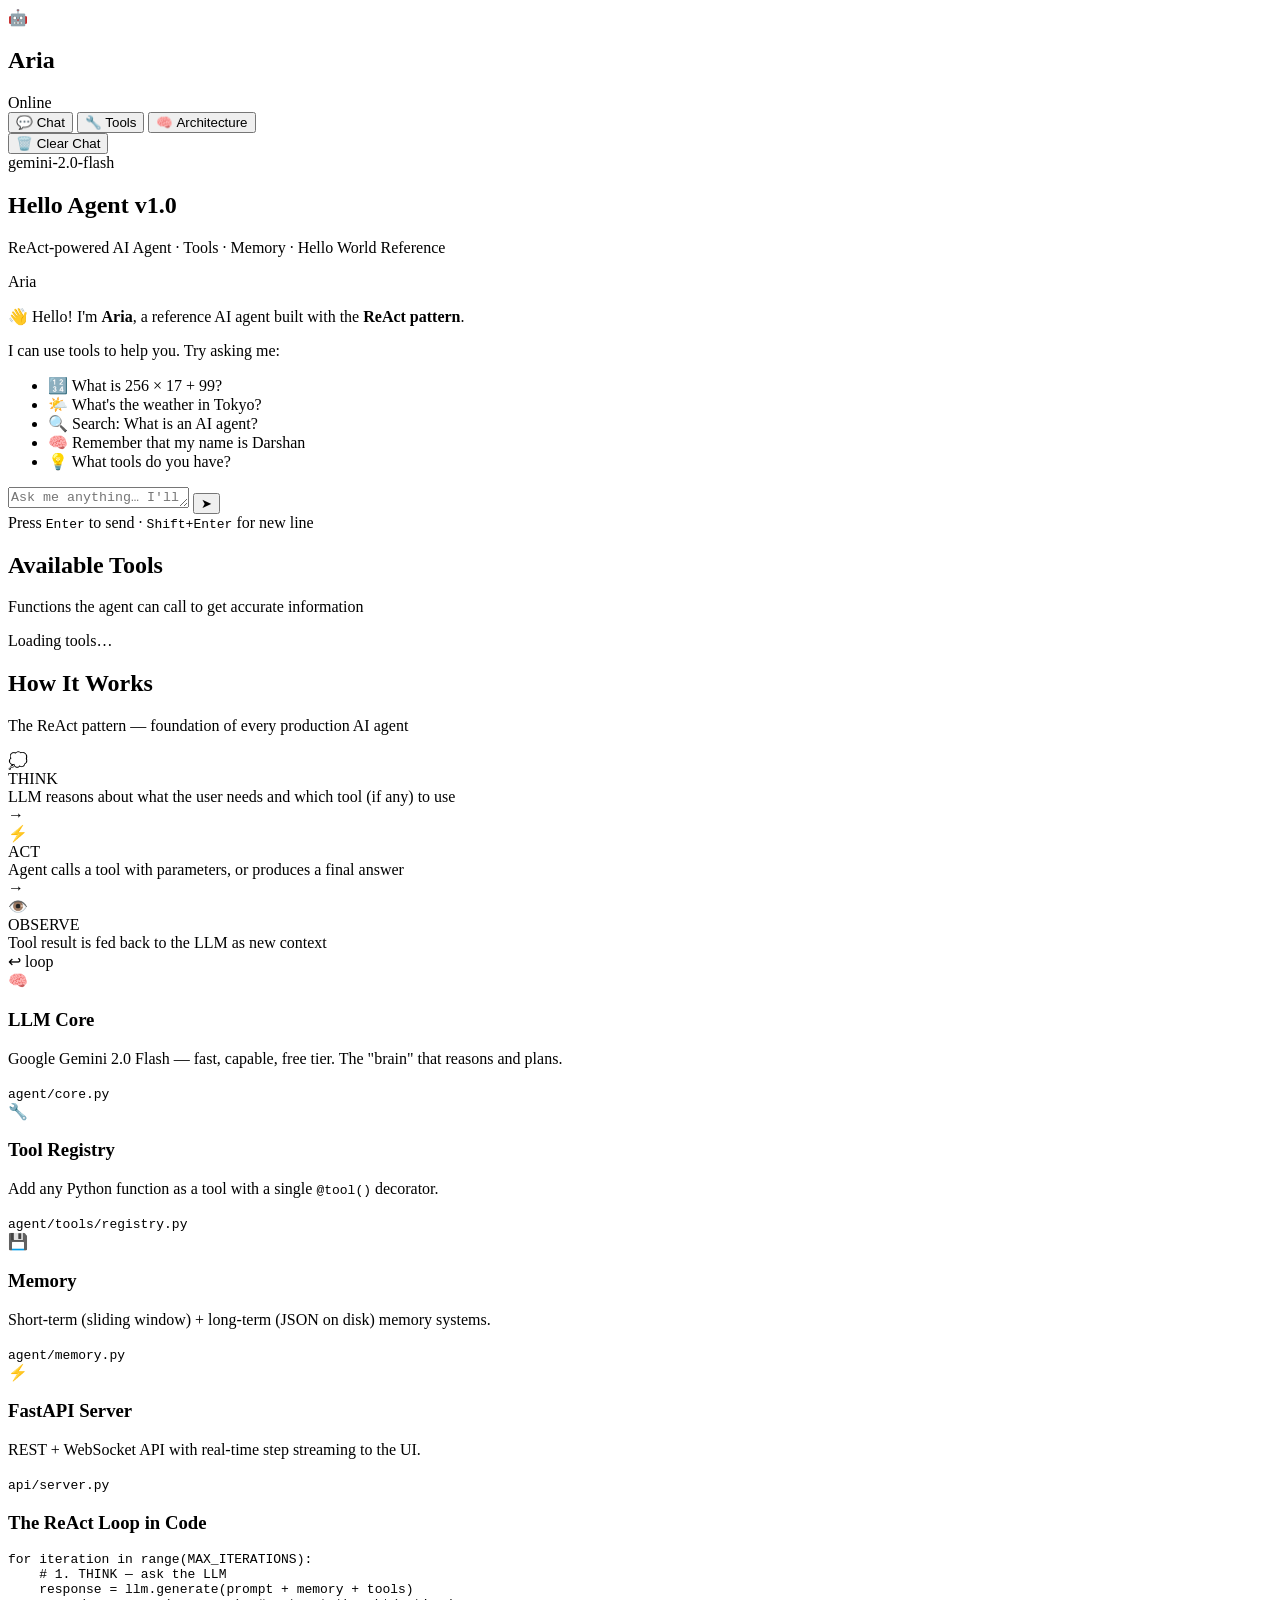
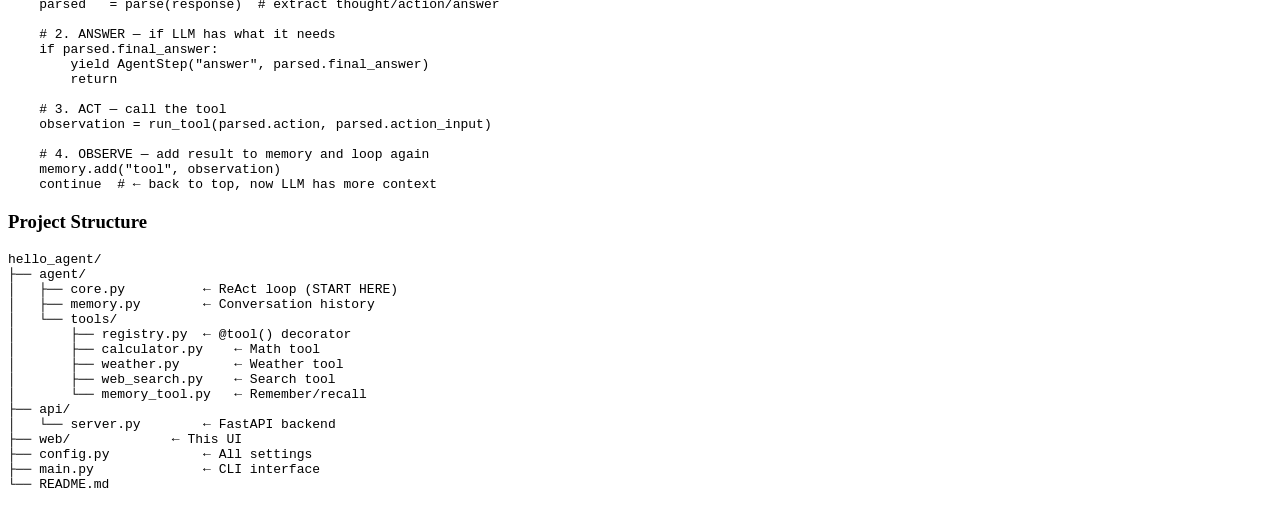
==== web/index.html @ 99c4145e "AI agent initial files" ====
<!DOCTYPE html>
<html lang="en">
<head>
  <meta charset="UTF-8" />
  <meta name="viewport" content="width=device-width, initial-scale=1.0" />
  <title>Hello Agent — AI Agent Reference Project</title>
  <meta name="description" content="A reference AI agent built with the ReAct pattern. Includes tools, memory, and a beautiful chat interface." />
  <link rel="preconnect" href="https://fonts.googleapis.com" />
  <link rel="preconnect" href="https://fonts.gstatic.com" crossorigin />
  <link href="https://fonts.googleapis.com/css2?family=Inter:wght@300;400;500;600;700&family=JetBrains+Mono:wght@400;500&display=swap" rel="stylesheet" />
  <link rel="stylesheet" href="/static/style.css" />
</head>
<body>

<!-- ── Sidebar ──────────────────────────────────────── -->
<aside class="sidebar" id="sidebar">
  <div class="sidebar-header">
    <div class="agent-avatar" id="agent-avatar">
      <div class="avatar-pulse"></div>
      <span class="avatar-icon">🤖</span>
    </div>
    <div class="agent-info">
      <h2 class="agent-name" id="agent-name">Aria</h2>
      <span class="agent-status" id="agent-status">
        <span class="status-dot online"></span>
        Online
      </span>
    </div>
  </div>

  <nav class="sidebar-nav">
    <button class="nav-btn active" id="btn-chat" onclick="showPanel('chat')">
      <span class="nav-icon">💬</span> Chat
    </button>
    <button class="nav-btn" id="btn-tools" onclick="showPanel('tools')">
      <span class="nav-icon">🔧</span> Tools
    </button>
    <button class="nav-btn" id="btn-arch" onclick="showPanel('arch')">
      <span class="nav-icon">🧠</span> Architecture
    </button>
  </nav>

  <div class="sidebar-footer">
    <button class="reset-btn" id="btn-reset" onclick="resetConversation()">
      🗑️ Clear Chat
    </button>
    <div class="model-badge" id="model-badge">
      <span class="model-dot"></span>
      <span id="model-name">gemini-2.0-flash</span>
    </div>
  </div>
</aside>

<!-- ── Main Content ─────────────────────────────────── -->
<main class="main">

  <!-- Chat Panel -->
  <section class="panel active" id="panel-chat">
    <div class="panel-header">
      <h1 class="panel-title">Hello Agent <span class="version-badge">v1.0</span></h1>
      <p class="panel-subtitle">ReAct-powered AI Agent · Tools · Memory · Hello World Reference</p>
    </div>

    <div class="chat-container" id="chat-container">
      <!-- Welcome message -->
      <div class="message-group agent-group" id="welcome-msg">
        <div class="message-bubble agent-bubble">
          <div class="bubble-header">
            <span class="bubble-role">Aria</span>
            <span class="bubble-time" id="welcome-time"></span>
          </div>
          <div class="bubble-content">
            <p>👋 Hello! I'm <strong>Aria</strong>, a reference AI agent built with the <strong>ReAct pattern</strong>.</p>
            <p>I can use tools to help you. Try asking me:</p>
            <ul class="suggestions">
              <li onclick="sendSuggestion(this)">🔢 What is 256 × 17 + 99?</li>
              <li onclick="sendSuggestion(this)">🌤️ What's the weather in Tokyo?</li>
              <li onclick="sendSuggestion(this)">🔍 Search: What is an AI agent?</li>
              <li onclick="sendSuggestion(this)">🧠 Remember that my name is Darshan</li>
              <li onclick="sendSuggestion(this)">💡 What tools do you have?</li>
            </ul>
          </div>
        </div>
      </div>
    </div>

    <div class="input-area">
      <div class="input-wrapper">
        <textarea
          id="user-input"
          class="user-input"
          placeholder="Ask me anything… I'll think, use tools, and answer."
          rows="1"
          onkeydown="handleKeydown(event)"
          oninput="autoResize(this)"
        ></textarea>
        <button class="send-btn" id="send-btn" onclick="sendMessage()">
          <span class="send-icon">➤</span>
        </button>
      </div>
      <div class="input-hint">Press <kbd>Enter</kbd> to send · <kbd>Shift+Enter</kbd> for new line</div>
    </div>
  </section>

  <!-- Tools Panel -->
  <section class="panel" id="panel-tools">
    <div class="panel-header">
      <h1 class="panel-title">Available Tools</h1>
      <p class="panel-subtitle">Functions the agent can call to get accurate information</p>
    </div>
    <div class="tools-grid" id="tools-grid">
      <div class="loading-tools">Loading tools…</div>
    </div>
  </section>

  <!-- Architecture Panel -->
  <section class="panel" id="panel-arch">
    <div class="panel-header">
      <h1 class="panel-title">How It Works</h1>
      <p class="panel-subtitle">The ReAct pattern — foundation of every production AI agent</p>
    </div>

    <div class="arch-content">
      <div class="react-diagram">
        <div class="react-step" id="step-think">
          <div class="step-icon">💭</div>
          <div class="step-label">THINK</div>
          <div class="step-desc">LLM reasons about what the user needs and which tool (if any) to use</div>
        </div>
        <div class="react-arrow">→</div>
        <div class="react-step" id="step-act">
          <div class="step-icon">⚡</div>
          <div class="step-label">ACT</div>
          <div class="step-desc">Agent calls a tool with parameters, or produces a final answer</div>
        </div>
        <div class="react-arrow">→</div>
        <div class="react-step" id="step-observe">
          <div class="step-icon">👁️</div>
          <div class="step-label">OBSERVE</div>
          <div class="step-desc">Tool result is fed back to the LLM as new context</div>
        </div>
        <div class="react-arrow loop-arrow">↩ loop</div>
      </div>

      <div class="arch-cards">
        <div class="arch-card">
          <div class="arch-card-icon">🧠</div>
          <h3>LLM Core</h3>
          <p>Google Gemini 2.0 Flash — fast, capable, free tier. The "brain" that reasons and plans.</p>
          <code>agent/core.py</code>
        </div>
        <div class="arch-card">
          <div class="arch-card-icon">🔧</div>
          <h3>Tool Registry</h3>
          <p>Add any Python function as a tool with a single <code>@tool()</code> decorator.</p>
          <code>agent/tools/registry.py</code>
        </div>
        <div class="arch-card">
          <div class="arch-card-icon">💾</div>
          <h3>Memory</h3>
          <p>Short-term (sliding window) + long-term (JSON on disk) memory systems.</p>
          <code>agent/memory.py</code>
        </div>
        <div class="arch-card">
          <div class="arch-card-icon">⚡</div>
          <h3>FastAPI Server</h3>
          <p>REST + WebSocket API with real-time step streaming to the UI.</p>
          <code>api/server.py</code>
        </div>
      </div>

      <div class="code-flow">
        <h3 class="code-flow-title">The ReAct Loop in Code</h3>
        <pre class="code-block"><span class="kw">for</span> iteration <span class="kw">in</span> range(MAX_ITERATIONS):
    <span class="cm"># 1. THINK — ask the LLM</span>
    response = llm.generate(prompt + memory + tools)
    parsed   = parse(response)  <span class="cm"># extract thought/action/answer</span>

    <span class="cm"># 2. ANSWER — if LLM has what it needs</span>
    <span class="kw">if</span> parsed.final_answer:
        <span class="kw">yield</span> AgentStep(<span class="str">"answer"</span>, parsed.final_answer)
        <span class="kw">return</span>

    <span class="cm"># 3. ACT — call the tool</span>
    observation = run_tool(parsed.action, parsed.action_input)

    <span class="cm"># 4. OBSERVE — add result to memory and loop again</span>
    memory.add(<span class="str">"tool"</span>, observation)
    <span class="kw">continue</span>  <span class="cm"># ← back to top, now LLM has more context</span></pre>
      </div>

      <div class="file-tree">
        <h3>Project Structure</h3>
        <pre class="tree-block">hello_agent/
├── <span class="f-dir">agent/</span>
│   ├── <span class="f-key">core.py</span>          <span class="f-cm">← ReAct loop (START HERE)</span>
│   ├── <span class="f-key">memory.py</span>        <span class="f-cm">← Conversation history</span>
│   └── <span class="f-dir">tools/</span>
│       ├── <span class="f-key">registry.py</span>  <span class="f-cm">← @tool() decorator</span>
│       ├── calculator.py    <span class="f-cm">← Math tool</span>
│       ├── weather.py       <span class="f-cm">← Weather tool</span>
│       ├── web_search.py    <span class="f-cm">← Search tool</span>
│       └── memory_tool.py   <span class="f-cm">← Remember/recall</span>
├── <span class="f-dir">api/</span>
│   └── <span class="f-key">server.py</span>        <span class="f-cm">← FastAPI backend</span>
├── <span class="f-dir">web/</span>             <span class="f-cm">← This UI</span>
├── <span class="f-key">config.py</span>            <span class="f-cm">← All settings</span>
├── <span class="f-key">main.py</span>              <span class="f-cm">← CLI interface</span>
└── README.md</pre>
      </div>
    </div>
  </section>

</main>

<script src="/static/app.js"></script>
</body>
</html>
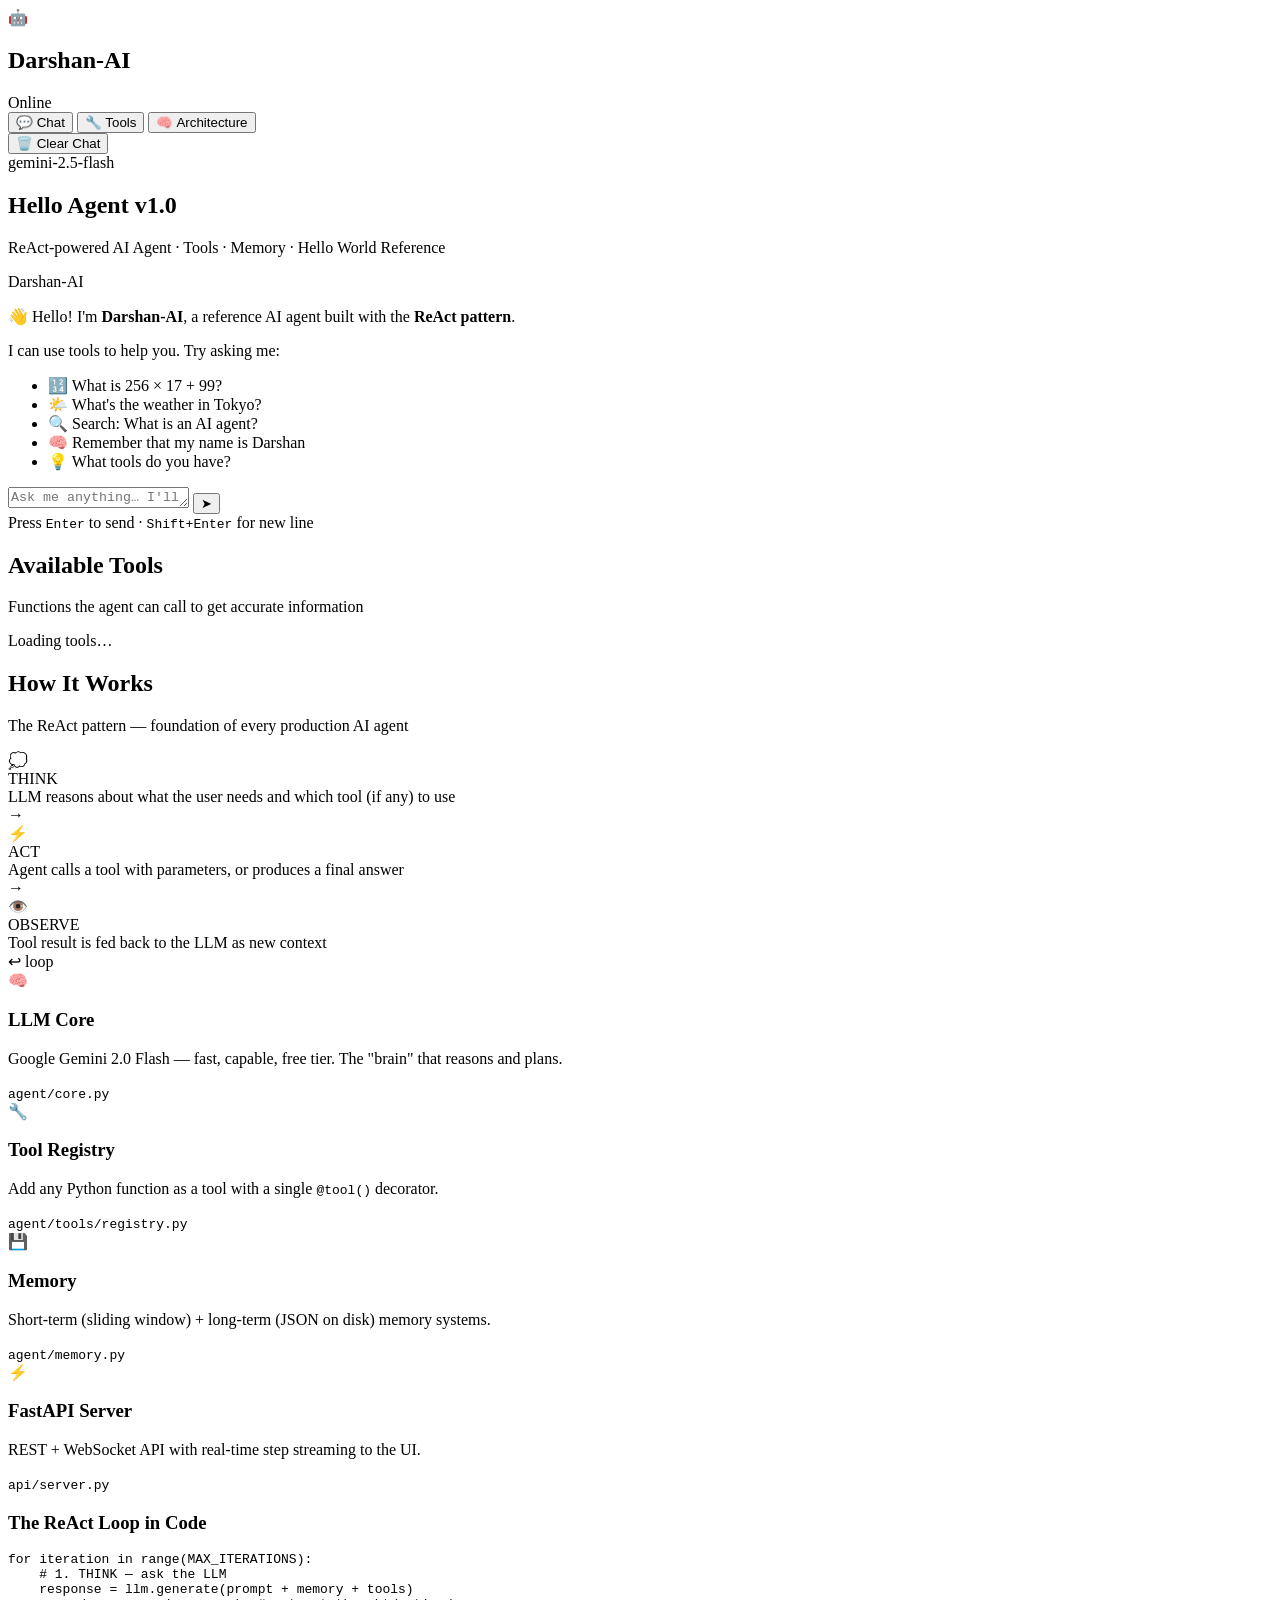
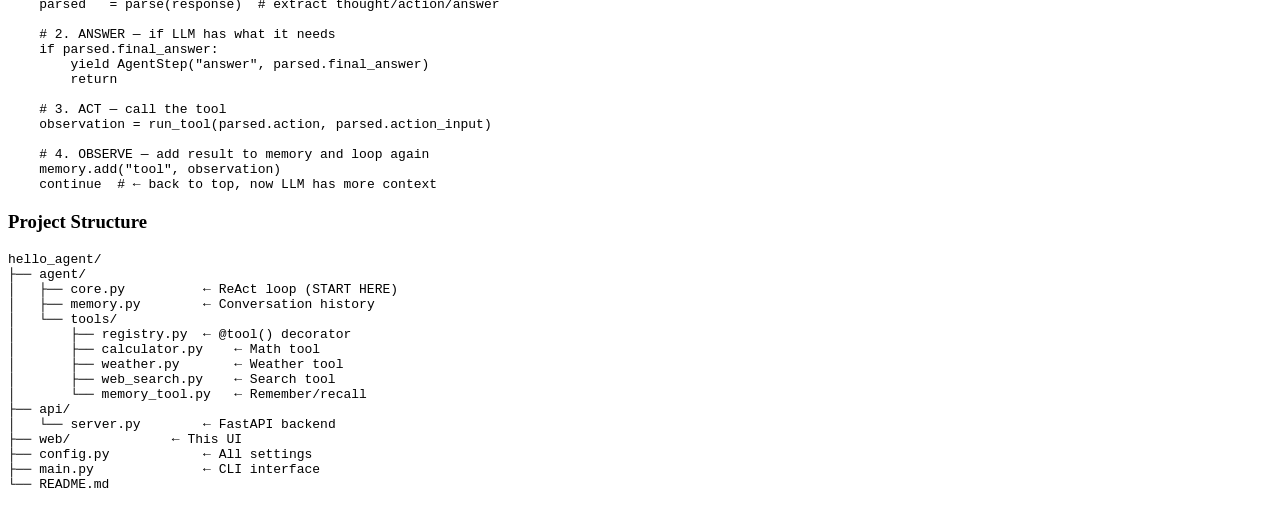
==== commit 7487a6dc: "Updated tools, restructure codes" ====
--- a/web/index.html
+++ b/web/index.html
@@ -20,7 +20,7 @@
       <span class="avatar-icon">🤖</span>
     </div>
     <div class="agent-info">
-      <h2 class="agent-name" id="agent-name">Aria</h2>
+      <h2 class="agent-name" id="agent-name">Darshan-AI</h2>
       <span class="agent-status" id="agent-status">
         <span class="status-dot online"></span>
         Online
@@ -46,7 +46,7 @@
     </button>
     <div class="model-badge" id="model-badge">
       <span class="model-dot"></span>
-      <span id="model-name">gemini-2.0-flash</span>
+      <span id="model-name">gemini-2.5-flash</span>
     </div>
   </div>
 </aside>
@@ -66,11 +66,11 @@
       <div class="message-group agent-group" id="welcome-msg">
         <div class="message-bubble agent-bubble">
           <div class="bubble-header">
-            <span class="bubble-role">Aria</span>
+            <span class="bubble-role">Darshan-AI</span>
             <span class="bubble-time" id="welcome-time"></span>
           </div>
           <div class="bubble-content">
-            <p>👋 Hello! I'm <strong>Aria</strong>, a reference AI agent built with the <strong>ReAct pattern</strong>.</p>
+            <p>👋 Hello! I'm <strong>Darshan-AI</strong>, a reference AI agent built with the <strong>ReAct pattern</strong>.</p>
             <p>I can use tools to help you. Try asking me:</p>
             <ul class="suggestions">
               <li onclick="sendSuggestion(this)">🔢 What is 256 × 17 + 99?</li>
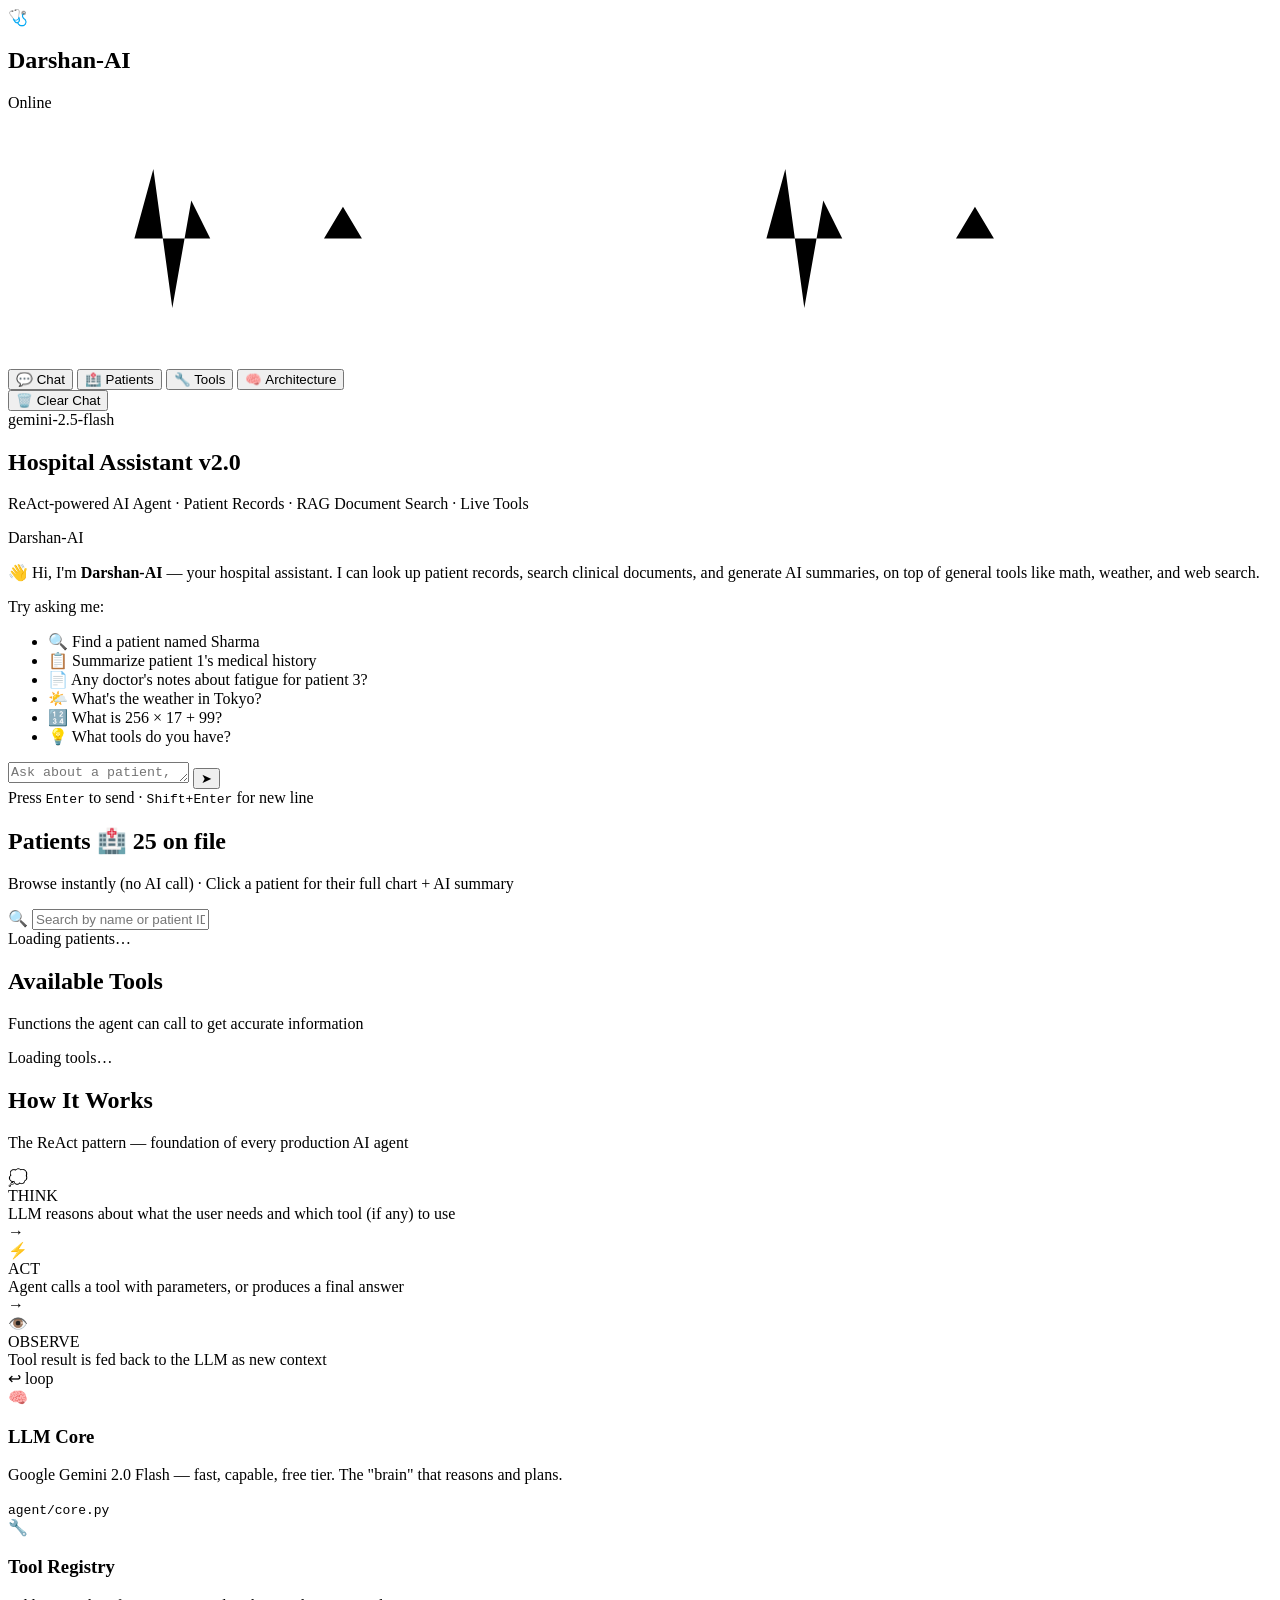
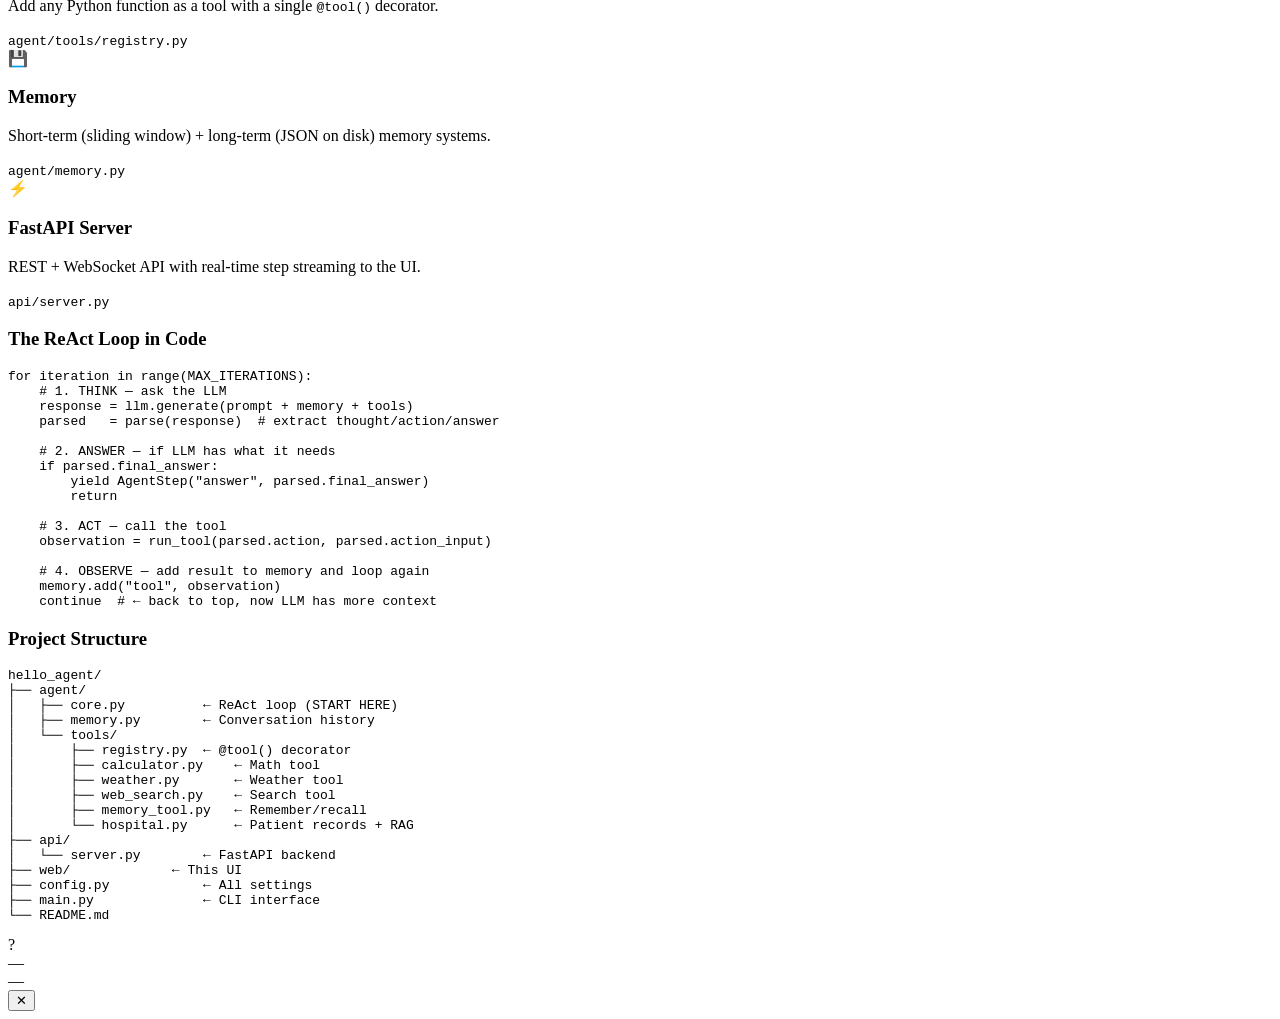
==== commit defa1c5b: "Refactor app and index files for Darshan-AI Hospital Assistant" ====
--- a/web/index.html
+++ b/web/index.html
@@ -3,8 +3,8 @@
 <head>
   <meta charset="UTF-8" />
   <meta name="viewport" content="width=device-width, initial-scale=1.0" />
-  <title>Hello Agent — AI Agent Reference Project</title>
-  <meta name="description" content="A reference AI agent built with the ReAct pattern. Includes tools, memory, and a beautiful chat interface." />
+  <title>Darshan-AI — Hospital Assistant</title>
+  <meta name="description" content="An AI hospital assistant built with the ReAct pattern — patient records, RAG-powered document search, and a live chat interface." />
   <link rel="preconnect" href="https://fonts.googleapis.com" />
   <link rel="preconnect" href="https://fonts.gstatic.com" crossorigin />
   <link href="https://fonts.googleapis.com/css2?family=Inter:wght@300;400;500;600;700&family=JetBrains+Mono:wght@400;500&display=swap" rel="stylesheet" />
@@ -17,7 +17,7 @@
   <div class="sidebar-header">
     <div class="agent-avatar" id="agent-avatar">
       <div class="avatar-pulse"></div>
-      <span class="avatar-icon">🤖</span>
+      <span class="avatar-icon">🩺</span>
     </div>
     <div class="agent-info">
       <h2 class="agent-name" id="agent-name">Darshan-AI</h2>
@@ -28,10 +28,20 @@
     </div>
   </div>
 
+  <div class="ecg-strip" aria-hidden="true">
+    <svg viewBox="0 0 200 40" preserveAspectRatio="none" class="ecg-svg">
+      <path class="ecg-path" d="M0,20 L16,20 L20,20 L23,9 L26,31 L29,14 L32,20 L46,20 L50,20 L53,15 L56,20 L100,20
+                                 L116,20 L120,20 L123,9 L126,31 L129,14 L132,20 L146,20 L150,20 L153,15 L156,20 L200,20" />
+    </svg>
+  </div>
+
   <nav class="sidebar-nav">
     <button class="nav-btn active" id="btn-chat" onclick="showPanel('chat')">
       <span class="nav-icon">💬</span> Chat
     </button>
+    <button class="nav-btn" id="btn-patients" onclick="showPanel('patients')">
+      <span class="nav-icon">🏥</span> Patients
+    </button>
     <button class="nav-btn" id="btn-tools" onclick="showPanel('tools')">
       <span class="nav-icon">🔧</span> Tools
     </button>
@@ -57,8 +67,8 @@
   <!-- Chat Panel -->
   <section class="panel active" id="panel-chat">
     <div class="panel-header">
-      <h1 class="panel-title">Hello Agent <span class="version-badge">v1.0</span></h1>
-      <p class="panel-subtitle">ReAct-powered AI Agent · Tools · Memory · Hello World Reference</p>
+      <h1 class="panel-title">Hospital Assistant <span class="version-badge">v2.0</span></h1>
+      <p class="panel-subtitle">ReAct-powered AI Agent · Patient Records · RAG Document Search · Live Tools</p>
     </div>
 
     <div class="chat-container" id="chat-container">
@@ -70,14 +80,15 @@
             <span class="bubble-time" id="welcome-time"></span>
           </div>
           <div class="bubble-content">
-            <p>👋 Hello! I'm <strong>Darshan-AI</strong>, a reference AI agent built with the <strong>ReAct pattern</strong>.</p>
-            <p>I can use tools to help you. Try asking me:</p>
+            <p>👋 Hi, I'm <strong>Darshan-AI</strong> — your hospital assistant. I can look up patient records, search clinical documents, and generate AI summaries, on top of general tools like math, weather, and web search.</p>
+            <p>Try asking me:</p>
             <ul class="suggestions">
-              <li onclick="sendSuggestion(this)">🔢 What is 256 × 17 + 99?</li>
-              <li onclick="sendSuggestion(this)">🌤️ What's the weather in Tokyo?</li>
-              <li onclick="sendSuggestion(this)">🔍 Search: What is an AI agent?</li>
-              <li onclick="sendSuggestion(this)">🧠 Remember that my name is Darshan</li>
-              <li onclick="sendSuggestion(this)">💡 What tools do you have?</li>
+              <li onclick="sendSuggestion(this)"><span class="sugg-icon">🔍</span> Find a patient named Sharma</li>
+              <li onclick="sendSuggestion(this)"><span class="sugg-icon">📋</span> Summarize patient 1's medical history</li>
+              <li onclick="sendSuggestion(this)"><span class="sugg-icon">📄</span> Any doctor's notes about fatigue for patient 3?</li>
+              <li onclick="sendSuggestion(this)"><span class="sugg-icon">🌤️</span> What's the weather in Tokyo?</li>
+              <li onclick="sendSuggestion(this)"><span class="sugg-icon">🔢</span> What is 256 × 17 + 99?</li>
+              <li onclick="sendSuggestion(this)"><span class="sugg-icon">💡</span> What tools do you have?</li>
             </ul>
           </div>
         </div>
@@ -89,7 +100,7 @@
         <textarea
           id="user-input"
           class="user-input"
-          placeholder="Ask me anything… I'll think, use tools, and answer."
+          placeholder="Ask about a patient, or anything else… I'll think, use tools, and answer."
           rows="1"
           onkeydown="handleKeydown(event)"
           oninput="autoResize(this)"
@@ -99,6 +110,24 @@
         </button>
       </div>
       <div class="input-hint">Press <kbd>Enter</kbd> to send · <kbd>Shift+Enter</kbd> for new line</div>
+    </div>
+  </section>
+
+  <!-- Patients Panel -->
+  <section class="panel" id="panel-patients">
+    <div class="panel-header">
+      <h1 class="panel-title">Patients <span class="version-badge">🏥 25 on file</span></h1>
+      <p class="panel-subtitle">Browse instantly (no AI call) · Click a patient for their full chart + AI summary</p>
+    </div>
+    <div class="patients-toolbar">
+      <div class="patients-search">
+        <span class="patients-search-icon">🔍</span>
+        <input type="text" id="patients-search-input" placeholder="Search by name or patient ID…" oninput="searchPatients(this.value)" />
+      </div>
+      <div class="patients-count" id="patients-count"></div>
+    </div>
+    <div class="patients-grid" id="patients-grid">
+      <div class="patients-loading">Loading patients…</div>
     </div>
   </section>
 
@@ -200,7 +229,8 @@
 │       ├── calculator.py    <span class="f-cm">← Math tool</span>
 │       ├── weather.py       <span class="f-cm">← Weather tool</span>
 │       ├── web_search.py    <span class="f-cm">← Search tool</span>
-│       └── memory_tool.py   <span class="f-cm">← Remember/recall</span>
+│       ├── memory_tool.py   <span class="f-cm">← Remember/recall</span>
+│       └── hospital.py      <span class="f-cm">← Patient records + RAG</span>
 ├── <span class="f-dir">api/</span>
 │   └── <span class="f-key">server.py</span>        <span class="f-cm">← FastAPI backend</span>
 ├── <span class="f-dir">web/</span>             <span class="f-cm">← This UI</span>
@@ -213,6 +243,24 @@
 
 </main>
 
+<!-- Patient Detail Drawer -->
+<div class="drawer-backdrop" id="drawer-backdrop" onclick="closeDrawer()"></div>
+<aside class="patient-drawer" id="patient-drawer">
+  <div class="drawer-header">
+    <div class="drawer-title">
+      <div class="patient-avatar" id="drawer-avatar">?</div>
+      <div>
+        <div class="drawer-name" id="drawer-name">—</div>
+        <div class="drawer-sub" id="drawer-sub">—</div>
+      </div>
+    </div>
+    <button class="drawer-close" onclick="closeDrawer()">✕</button>
+  </div>
+  <div class="drawer-body" id="drawer-body">
+    <!-- populated by app.js -->
+  </div>
+</aside>
+
 <script src="/static/app.js"></script>
 </body>
 </html>
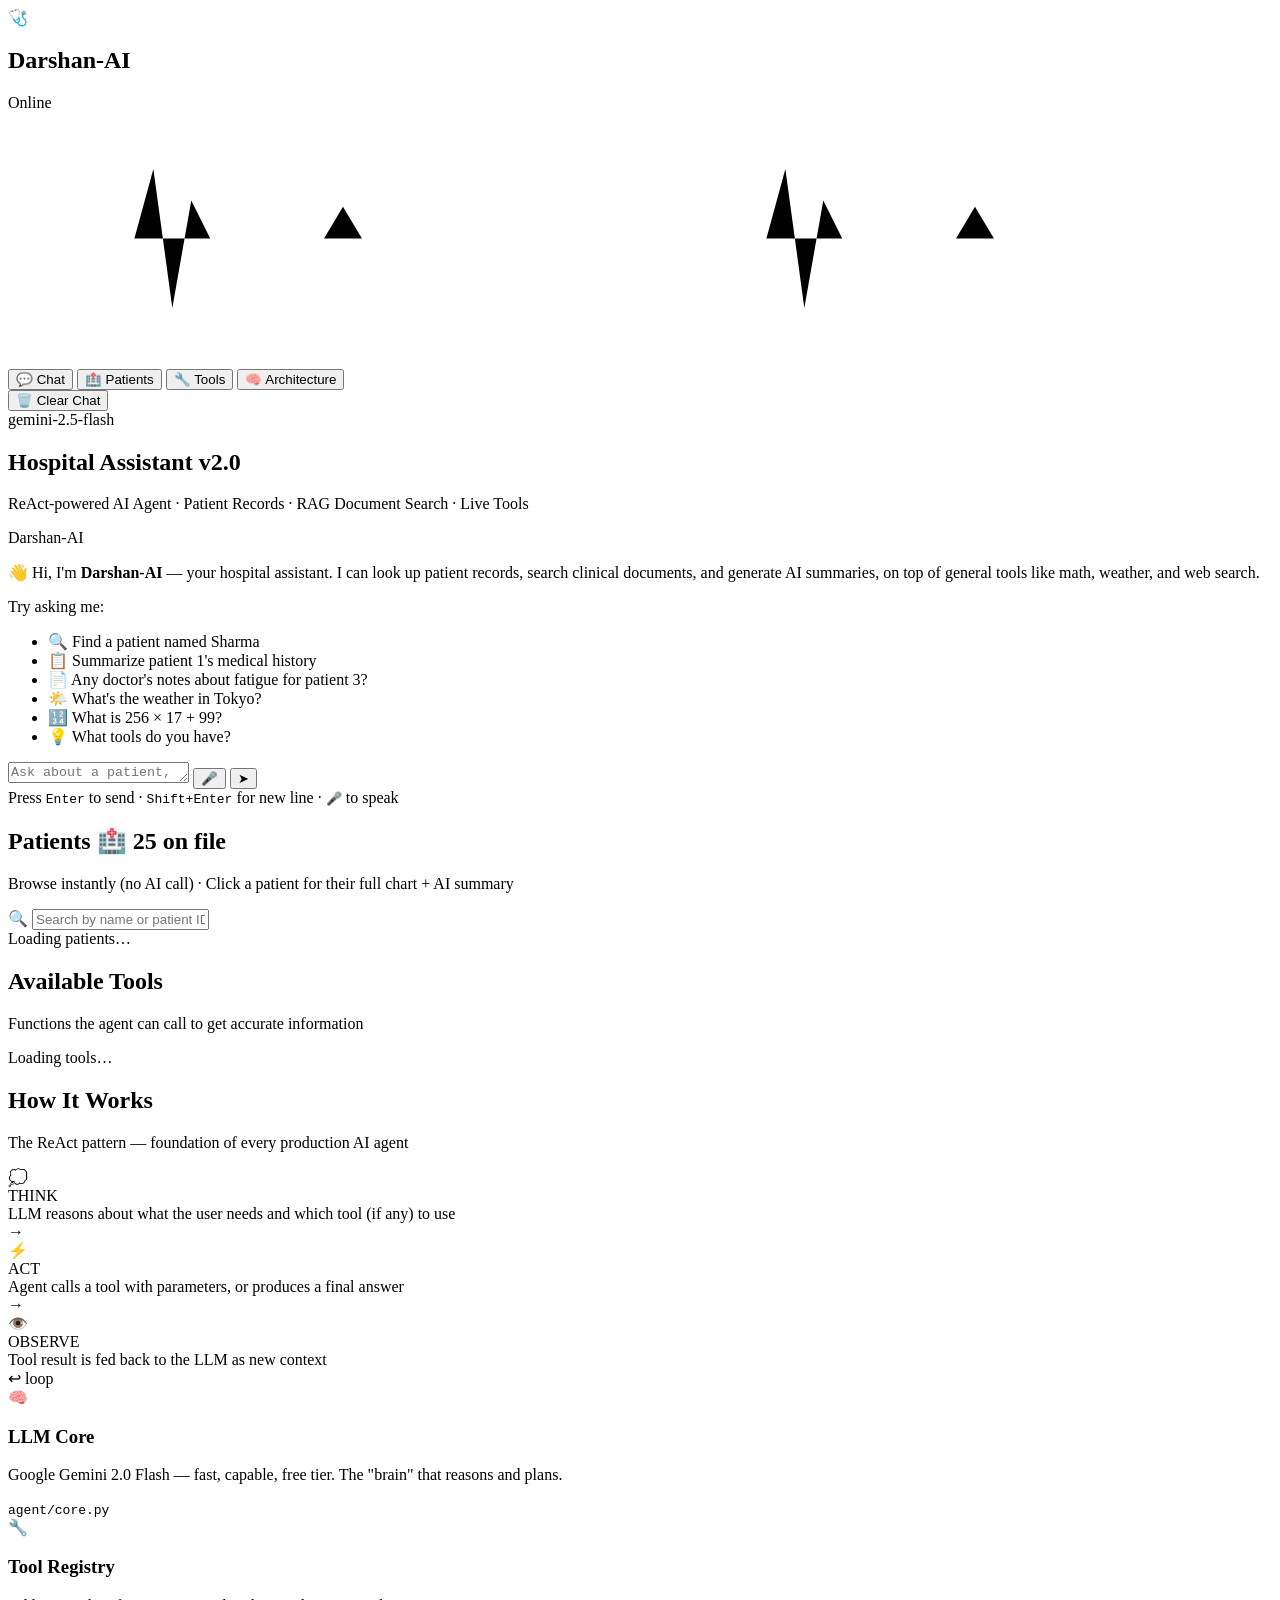
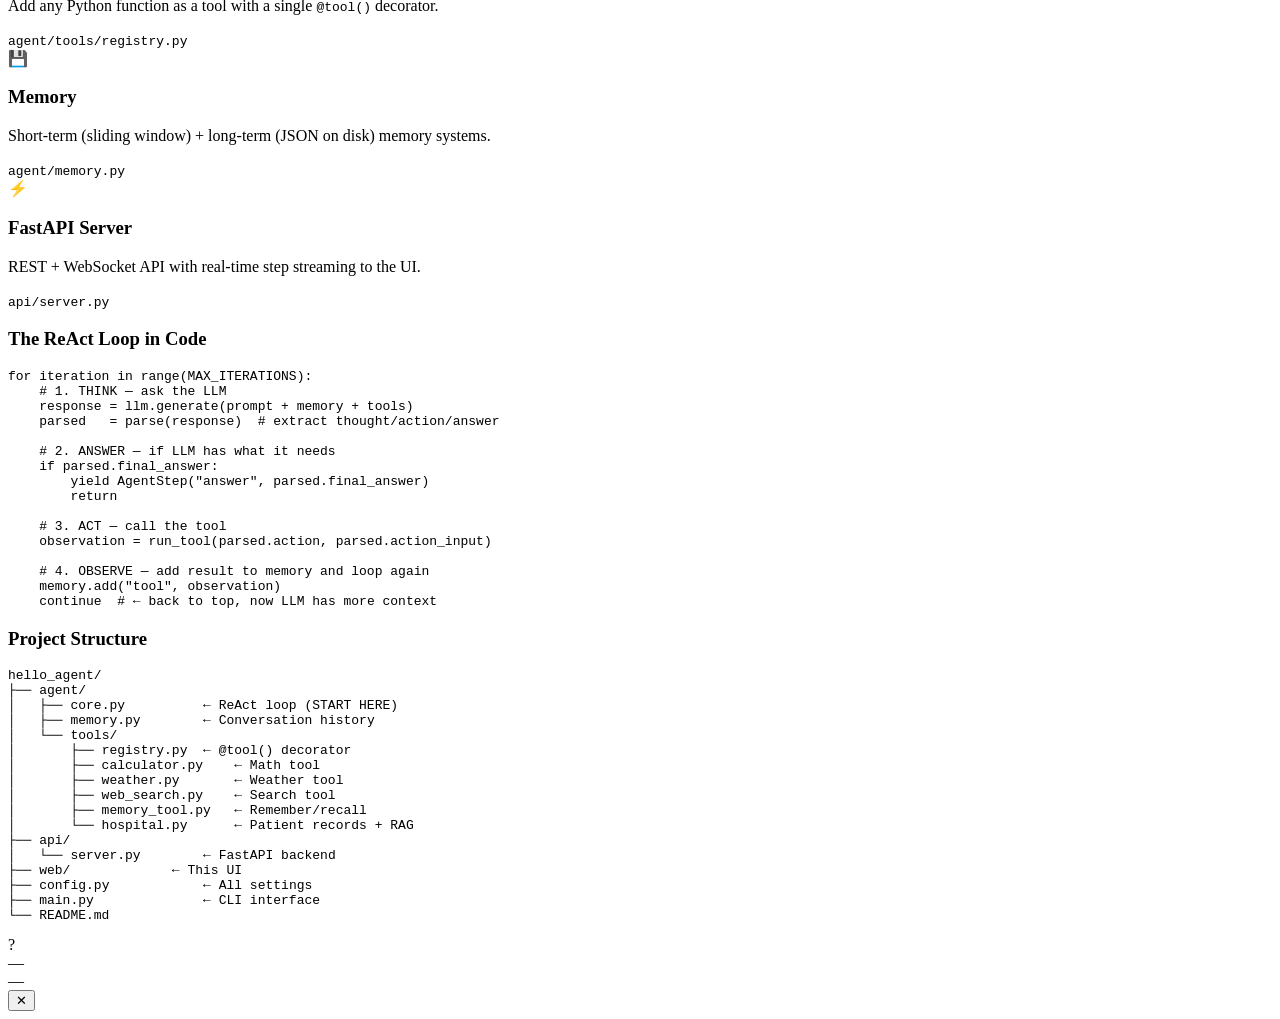
==== commit 9d26445f: "Implement voice input feature and update UI for clinical theme" ====
--- a/web/index.html
+++ b/web/index.html
@@ -105,11 +105,15 @@
           onkeydown="handleKeydown(event)"
           oninput="autoResize(this)"
         ></textarea>
+        <button class="mic-btn" id="mic-btn" onclick="toggleVoiceInput()" title="Speak your question">
+          <span class="mic-icon">🎤</span>
+          <span class="mic-wave" aria-hidden="true"><span></span><span></span><span></span></span>
+        </button>
         <button class="send-btn" id="send-btn" onclick="sendMessage()">
           <span class="send-icon">➤</span>
         </button>
       </div>
-      <div class="input-hint">Press <kbd>Enter</kbd> to send · <kbd>Shift+Enter</kbd> for new line</div>
+      <div class="input-hint">Press <kbd>Enter</kbd> to send · <kbd>Shift+Enter</kbd> for new line · <kbd>🎤</kbd> to speak</div>
     </div>
   </section>
 
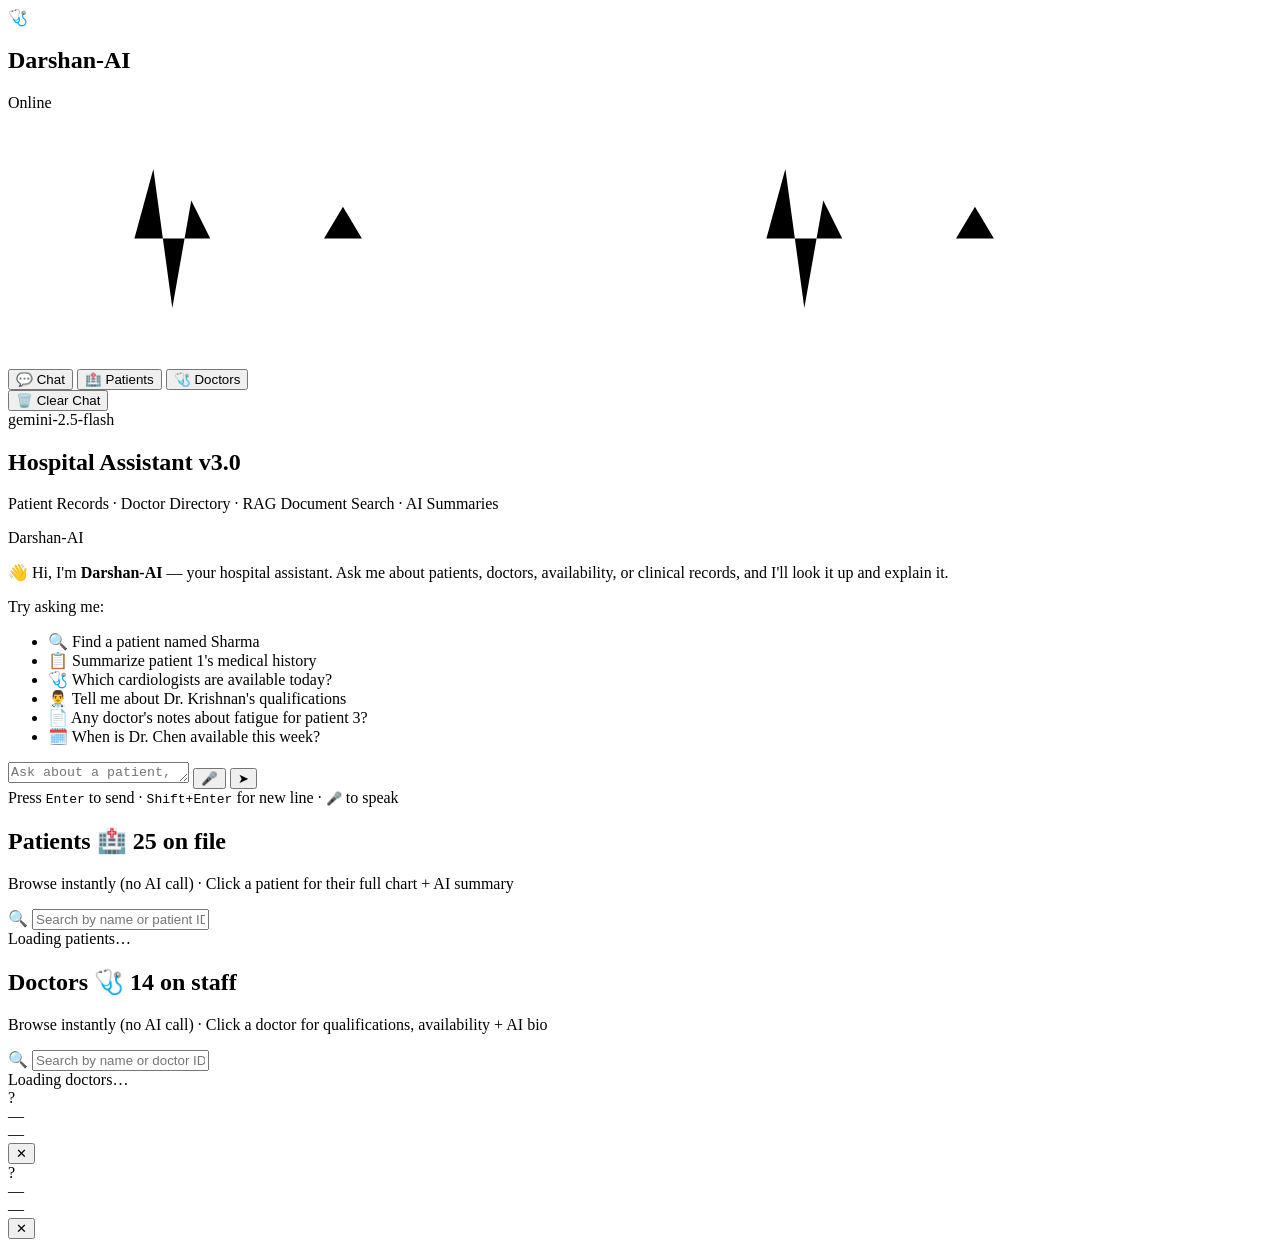
==== commit 7d5183de: "feat: Add doctor directory with profiles and AI summaries" ====
--- a/web/index.html
+++ b/web/index.html
@@ -4,7 +4,7 @@
   <meta charset="UTF-8" />
   <meta name="viewport" content="width=device-width, initial-scale=1.0" />
   <title>Darshan-AI — Hospital Assistant</title>
-  <meta name="description" content="An AI hospital assistant built with the ReAct pattern — patient records, RAG-powered document search, and a live chat interface." />
+  <meta name="description" content="An AI hospital assistant — patient records, a doctor directory with live availability, RAG-powered document search, and voice-enabled chat." />
   <link rel="preconnect" href="https://fonts.googleapis.com" />
   <link rel="preconnect" href="https://fonts.gstatic.com" crossorigin />
   <link href="https://fonts.googleapis.com/css2?family=Inter:wght@300;400;500;600;700&family=JetBrains+Mono:wght@400;500&display=swap" rel="stylesheet" />
@@ -42,11 +42,8 @@
     <button class="nav-btn" id="btn-patients" onclick="showPanel('patients')">
       <span class="nav-icon">🏥</span> Patients
     </button>
-    <button class="nav-btn" id="btn-tools" onclick="showPanel('tools')">
-      <span class="nav-icon">🔧</span> Tools
-    </button>
-    <button class="nav-btn" id="btn-arch" onclick="showPanel('arch')">
-      <span class="nav-icon">🧠</span> Architecture
+    <button class="nav-btn" id="btn-doctors" onclick="showPanel('doctors')">
+      <span class="nav-icon">🩺</span> Doctors
     </button>
   </nav>
 
@@ -67,8 +64,8 @@
   <!-- Chat Panel -->
   <section class="panel active" id="panel-chat">
     <div class="panel-header">
-      <h1 class="panel-title">Hospital Assistant <span class="version-badge">v2.0</span></h1>
-      <p class="panel-subtitle">ReAct-powered AI Agent · Patient Records · RAG Document Search · Live Tools</p>
+      <h1 class="panel-title">Hospital Assistant <span class="version-badge">v3.0</span></h1>
+      <p class="panel-subtitle">Patient Records · Doctor Directory · RAG Document Search · AI Summaries</p>
     </div>
 
     <div class="chat-container" id="chat-container">
@@ -80,15 +77,15 @@
             <span class="bubble-time" id="welcome-time"></span>
           </div>
           <div class="bubble-content">
-            <p>👋 Hi, I'm <strong>Darshan-AI</strong> — your hospital assistant. I can look up patient records, search clinical documents, and generate AI summaries, on top of general tools like math, weather, and web search.</p>
+            <p>👋 Hi, I'm <strong>Darshan-AI</strong> — your hospital assistant. Ask me about patients, doctors, availability, or clinical records, and I'll look it up and explain it.</p>
             <p>Try asking me:</p>
             <ul class="suggestions">
               <li onclick="sendSuggestion(this)"><span class="sugg-icon">🔍</span> Find a patient named Sharma</li>
               <li onclick="sendSuggestion(this)"><span class="sugg-icon">📋</span> Summarize patient 1's medical history</li>
+              <li onclick="sendSuggestion(this)"><span class="sugg-icon">🩺</span> Which cardiologists are available today?</li>
+              <li onclick="sendSuggestion(this)"><span class="sugg-icon">👨‍⚕️</span> Tell me about Dr. Krishnan's qualifications</li>
               <li onclick="sendSuggestion(this)"><span class="sugg-icon">📄</span> Any doctor's notes about fatigue for patient 3?</li>
-              <li onclick="sendSuggestion(this)"><span class="sugg-icon">🌤️</span> What's the weather in Tokyo?</li>
-              <li onclick="sendSuggestion(this)"><span class="sugg-icon">🔢</span> What is 256 × 17 + 99?</li>
-              <li onclick="sendSuggestion(this)"><span class="sugg-icon">💡</span> What tools do you have?</li>
+              <li onclick="sendSuggestion(this)"><span class="sugg-icon">🗓️</span> When is Dr. Chen available this week?</li>
             </ul>
           </div>
         </div>
@@ -135,113 +132,22 @@
     </div>
   </section>
 
-  <!-- Tools Panel -->
-  <section class="panel" id="panel-tools">
+  <!-- Doctors Panel -->
+  <section class="panel" id="panel-doctors">
     <div class="panel-header">
-      <h1 class="panel-title">Available Tools</h1>
-      <p class="panel-subtitle">Functions the agent can call to get accurate information</p>
+      <h1 class="panel-title">Doctors <span class="version-badge">🩺 14 on staff</span></h1>
+      <p class="panel-subtitle">Browse instantly (no AI call) · Click a doctor for qualifications, availability + AI bio</p>
     </div>
-    <div class="tools-grid" id="tools-grid">
-      <div class="loading-tools">Loading tools…</div>
+    <div class="patients-toolbar">
+      <div class="patients-search">
+        <span class="patients-search-icon">🔍</span>
+        <input type="text" id="doctors-search-input" placeholder="Search by name or doctor ID…" oninput="searchDoctors(this.value)" />
+      </div>
+      <div class="specialty-chips" id="specialty-chips"></div>
+      <div class="patients-count" id="doctors-count"></div>
     </div>
-  </section>
-
-  <!-- Architecture Panel -->
-  <section class="panel" id="panel-arch">
-    <div class="panel-header">
-      <h1 class="panel-title">How It Works</h1>
-      <p class="panel-subtitle">The ReAct pattern — foundation of every production AI agent</p>
-    </div>
-
-    <div class="arch-content">
-      <div class="react-diagram">
-        <div class="react-step" id="step-think">
-          <div class="step-icon">💭</div>
-          <div class="step-label">THINK</div>
-          <div class="step-desc">LLM reasons about what the user needs and which tool (if any) to use</div>
-        </div>
-        <div class="react-arrow">→</div>
-        <div class="react-step" id="step-act">
-          <div class="step-icon">⚡</div>
-          <div class="step-label">ACT</div>
-          <div class="step-desc">Agent calls a tool with parameters, or produces a final answer</div>
-        </div>
-        <div class="react-arrow">→</div>
-        <div class="react-step" id="step-observe">
-          <div class="step-icon">👁️</div>
-          <div class="step-label">OBSERVE</div>
-          <div class="step-desc">Tool result is fed back to the LLM as new context</div>
-        </div>
-        <div class="react-arrow loop-arrow">↩ loop</div>
-      </div>
-
-      <div class="arch-cards">
-        <div class="arch-card">
-          <div class="arch-card-icon">🧠</div>
-          <h3>LLM Core</h3>
-          <p>Google Gemini 2.0 Flash — fast, capable, free tier. The "brain" that reasons and plans.</p>
-          <code>agent/core.py</code>
-        </div>
-        <div class="arch-card">
-          <div class="arch-card-icon">🔧</div>
-          <h3>Tool Registry</h3>
-          <p>Add any Python function as a tool with a single <code>@tool()</code> decorator.</p>
-          <code>agent/tools/registry.py</code>
-        </div>
-        <div class="arch-card">
-          <div class="arch-card-icon">💾</div>
-          <h3>Memory</h3>
-          <p>Short-term (sliding window) + long-term (JSON on disk) memory systems.</p>
-          <code>agent/memory.py</code>
-        </div>
-        <div class="arch-card">
-          <div class="arch-card-icon">⚡</div>
-          <h3>FastAPI Server</h3>
-          <p>REST + WebSocket API with real-time step streaming to the UI.</p>
-          <code>api/server.py</code>
-        </div>
-      </div>
-
-      <div class="code-flow">
-        <h3 class="code-flow-title">The ReAct Loop in Code</h3>
-        <pre class="code-block"><span class="kw">for</span> iteration <span class="kw">in</span> range(MAX_ITERATIONS):
-    <span class="cm"># 1. THINK — ask the LLM</span>
-    response = llm.generate(prompt + memory + tools)
-    parsed   = parse(response)  <span class="cm"># extract thought/action/answer</span>
-
-    <span class="cm"># 2. ANSWER — if LLM has what it needs</span>
-    <span class="kw">if</span> parsed.final_answer:
-        <span class="kw">yield</span> AgentStep(<span class="str">"answer"</span>, parsed.final_answer)
-        <span class="kw">return</span>
-
-    <span class="cm"># 3. ACT — call the tool</span>
-    observation = run_tool(parsed.action, parsed.action_input)
-
-    <span class="cm"># 4. OBSERVE — add result to memory and loop again</span>
-    memory.add(<span class="str">"tool"</span>, observation)
-    <span class="kw">continue</span>  <span class="cm"># ← back to top, now LLM has more context</span></pre>
-      </div>
-
-      <div class="file-tree">
-        <h3>Project Structure</h3>
-        <pre class="tree-block">hello_agent/
-├── <span class="f-dir">agent/</span>
-│   ├── <span class="f-key">core.py</span>          <span class="f-cm">← ReAct loop (START HERE)</span>
-│   ├── <span class="f-key">memory.py</span>        <span class="f-cm">← Conversation history</span>
-│   └── <span class="f-dir">tools/</span>
-│       ├── <span class="f-key">registry.py</span>  <span class="f-cm">← @tool() decorator</span>
-│       ├── calculator.py    <span class="f-cm">← Math tool</span>
-│       ├── weather.py       <span class="f-cm">← Weather tool</span>
-│       ├── web_search.py    <span class="f-cm">← Search tool</span>
-│       ├── memory_tool.py   <span class="f-cm">← Remember/recall</span>
-│       └── hospital.py      <span class="f-cm">← Patient records + RAG</span>
-├── <span class="f-dir">api/</span>
-│   └── <span class="f-key">server.py</span>        <span class="f-cm">← FastAPI backend</span>
-├── <span class="f-dir">web/</span>             <span class="f-cm">← This UI</span>
-├── <span class="f-key">config.py</span>            <span class="f-cm">← All settings</span>
-├── <span class="f-key">main.py</span>              <span class="f-cm">← CLI interface</span>
-└── README.md</pre>
-      </div>
+    <div class="patients-grid" id="doctors-grid">
+      <div class="patients-loading">Loading doctors…</div>
     </div>
   </section>
 
@@ -265,6 +171,24 @@
   </div>
 </aside>
 
+<!-- Doctor Detail Drawer -->
+<div class="drawer-backdrop" id="doctor-drawer-backdrop" onclick="closeDoctorDrawer()"></div>
+<aside class="patient-drawer" id="doctor-drawer">
+  <div class="drawer-header">
+    <div class="drawer-title">
+      <div class="patient-avatar" id="doctor-drawer-avatar">?</div>
+      <div>
+        <div class="drawer-name" id="doctor-drawer-name">—</div>
+        <div class="drawer-sub" id="doctor-drawer-sub">—</div>
+      </div>
+    </div>
+    <button class="drawer-close" onclick="closeDoctorDrawer()">✕</button>
+  </div>
+  <div class="drawer-body" id="doctor-drawer-body">
+    <!-- populated by app.js -->
+  </div>
+</aside>
+
 <script src="/static/app.js"></script>
 </body>
 </html>
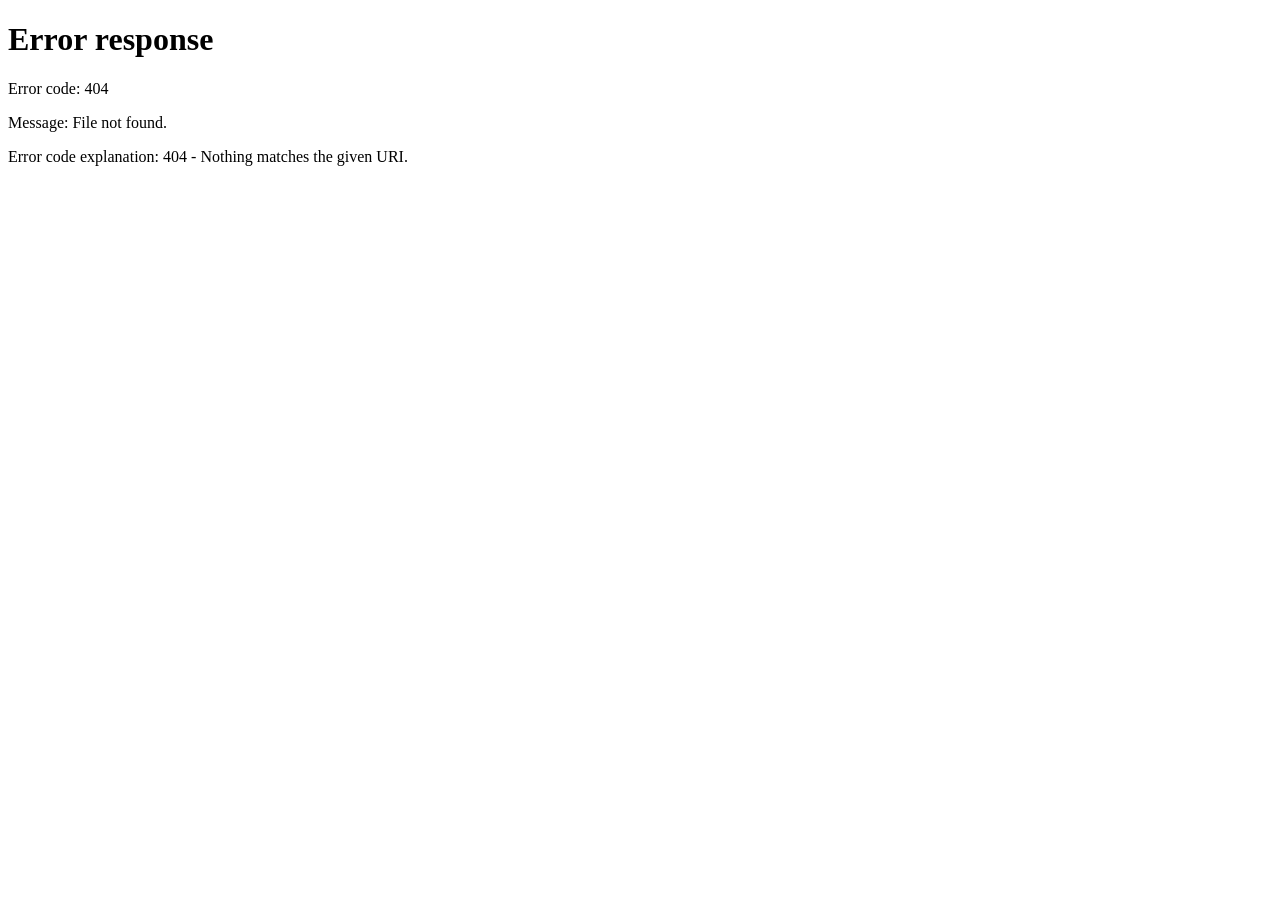
==== commit 8cc79c01: "feat: add support for Groq as an alternative LLM provider" ====
--- a/web/index.html
+++ b/web/index.html
@@ -9,6 +9,16 @@
   <link rel="preconnect" href="https://fonts.gstatic.com" crossorigin />
   <link href="https://fonts.googleapis.com/css2?family=Inter:wght@300;400;500;600;700&family=JetBrains+Mono:wght@400;500&display=swap" rel="stylesheet" />
   <link rel="stylesheet" href="/static/style.css" />
+  <script>
+    // Auth guard — runs before paint so an unauthenticated visitor never sees
+    // a flash of the chat UI. Demo-only gate: see web/login.js for what
+    // "authenticated" means here (any non-empty username/password).
+    (function () {
+      try {
+        if (!localStorage.getItem('darshan_session')) window.location.replace('/login');
+      } catch (e) { /* localStorage unavailable — let the app load rather than dead-end the user */ }
+    })();
+  </script>
 </head>
 <body>
 
@@ -48,6 +58,11 @@
   </nav>
 
   <div class="sidebar-footer">
+    <div class="user-badge">
+      <span class="user-badge-avatar" id="user-badge-avatar">?</span>
+      <span class="user-badge-name" id="user-badge-name">—</span>
+      <button class="logout-link-btn" onclick="logout()" title="Sign out">Logout</button>
+    </div>
     <button class="reset-btn" id="btn-reset" onclick="resetConversation()">
       🗑️ Clear Chat
     </button>
@@ -106,11 +121,11 @@
           <span class="mic-icon">🎤</span>
           <span class="mic-wave" aria-hidden="true"><span></span><span></span><span></span></span>
         </button>
-        <button class="send-btn" id="send-btn" onclick="sendMessage()">
+        <button class="send-btn" id="send-btn" onclick="handleSendClick()" title="Send">
           <span class="send-icon">➤</span>
         </button>
       </div>
-      <div class="input-hint">Press <kbd>Enter</kbd> to send · <kbd>Shift+Enter</kbd> for new line · <kbd>🎤</kbd> to speak</div>
+      <div class="input-hint" id="input-hint">Press <kbd>Enter</kbd> to send · <kbd>Shift+Enter</kbd> for new line · <kbd>🎤</kbd> to speak</div>
     </div>
   </section>
 
